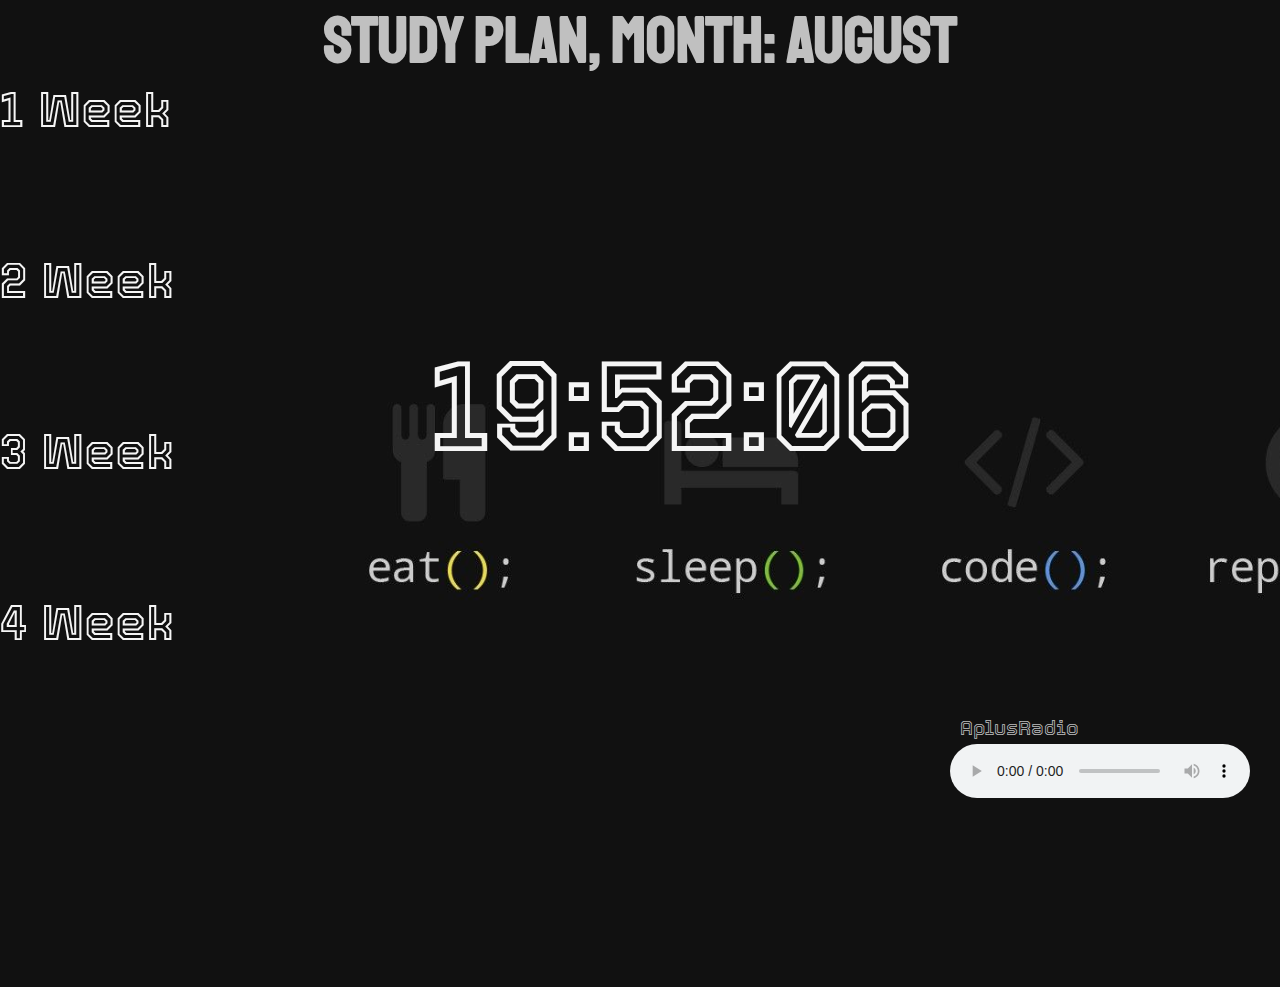
==== index.html @ db7e0fd6 "Initial commit" ====
<!DOCTYPE html>
<html lang="en">
<head>
    <meta charset="UTF-8">
    <title>DeadLine</title>
    <link rel="stylesheet" href="style.css"/>
    <link rel="preconnect" href="https://fonts.googleapis.com">
    <link rel="preconnect" href="https://fonts.gstatic.com" crossorigin>
    <link href="https://fonts.googleapis.com/css2?family=Staatliches&display=swap" rel="stylesheet">
    <link rel="preconnect" href="https://fonts.googleapis.com">
    <link rel="preconnect" href="https://fonts.gstatic.com" crossorigin>
    <link href="https://fonts.googleapis.com/css2?family=Tourney:wght@200&display=swap" rel="stylesheet">

</head>
<body>
    <h1>
        Study plan, month: August
    </h1>
    <a href="HTML,CSS/1week.html">1 Week</a>
    <a href="HTML,CSS/2week.html">2 Week</a>
    <a href="HTML,CSS/3week.html">3 Week</a>
    <a href="HTML,CSS/4week.html">4 Week</a>
    <time id="time">13:10:05 PM</time>

    <p>AplusRadio</p>
    <audio controls>
        <source src="https://s.aplus.fm/aplus_128" type="audio/ogg; codecs=vorbis">
        <source src="https://s.aplus.fm/aplus_128" type="audio/mpeg">
        Тег audio не поддерживается вашим браузером.
        <a href="https://s.aplus.fm/aplus_128"></a>.
    </audio>

    <script src="main.js"></script>
</body>
</html>
---- style.css ----
*{
    box-sizing: border-box;
    margin: 0;
    padding: 0;
}
body{
    background-image: url("HTML,CSS/CSS/img/mount.jpg");
    background-size: cover;
    overflow:hidden;
}
h1{
    font-family: 'Staatliches', cursive;
    color: silver;
    text-align: center;
    font-size: 65px;
}
p{
    font-family: 'Tourney', cursive;
    font-size: 20px;
    color: silver;
    position: relative;
    bottom: 190px;
    left: 960px;
}
audio{
    position: relative;
    bottom: 185px;
    left: 950px;
}
a{
    font-family: 'Tourney', cursive;
    font-size: 50px;
    display: table-header-group;
    height: 19vh;
}
a:link {
    color: whitesmoke;
    background-color: transparent;
    text-decoration: none;
}

a:visited {
    color: whitesmoke;
    background-color: transparent;
    text-decoration: none;
}

a:hover {
    color: grey;
    background-color: transparent;
    text-decoration: none;
}
#time{
    position: relative;
    bottom: 430px;
    right: -430px;
    font-size: 8rem;
    font-family: 'Tourney', cursive;
    color: whitesmoke;
}

@media (max-width: 500px) {
    #time{
        font-size: 6rem;
    }
}
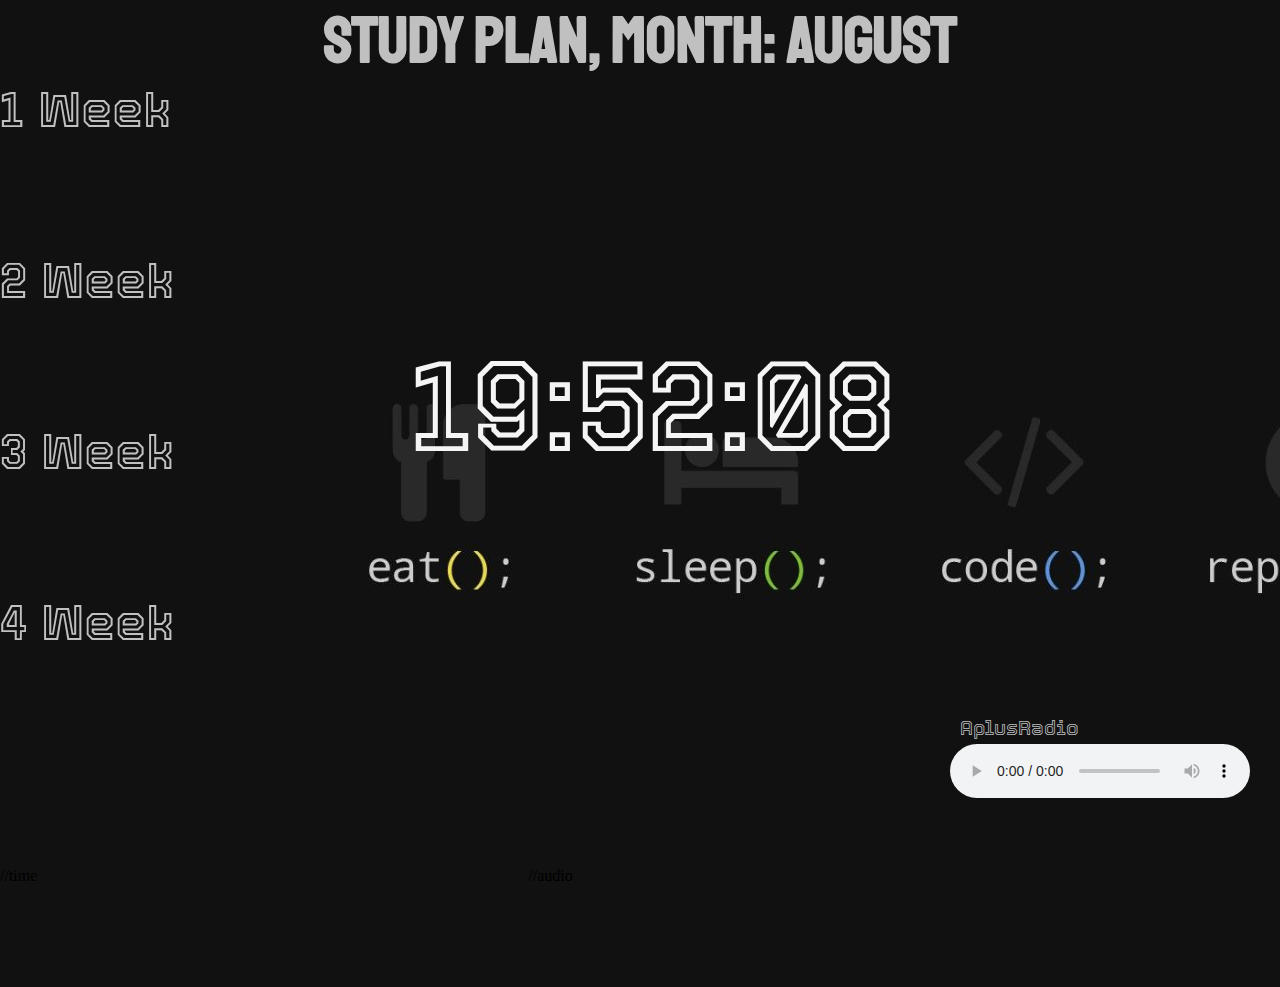
==== commit ea9620d9: "code editing" ====
--- a/index.html
+++ b/index.html
@@ -4,29 +4,30 @@
     <meta charset="UTF-8">
     <title>DeadLine</title>
     <link rel="stylesheet" href="style.css"/>
+    <link rel="stylesheet" href="HTML,CSS/CSS/styleAll.css"/>
     <link rel="preconnect" href="https://fonts.googleapis.com">
     <link rel="preconnect" href="https://fonts.gstatic.com" crossorigin>
     <link href="https://fonts.googleapis.com/css2?family=Staatliches&display=swap" rel="stylesheet">
-    <link rel="preconnect" href="https://fonts.googleapis.com">
-    <link rel="preconnect" href="https://fonts.gstatic.com" crossorigin>
     <link href="https://fonts.googleapis.com/css2?family=Tourney:wght@200&display=swap" rel="stylesheet">
 
 </head>
 <body>
-    <h1>
+    <h3>
         Study plan, month: August
-    </h1>
+    </h3>
     <a href="HTML,CSS/1week.html">1 Week</a>
     <a href="HTML,CSS/2week.html">2 Week</a>
     <a href="HTML,CSS/3week.html">3 Week</a>
     <a href="HTML,CSS/4week.html">4 Week</a>
+
+    //time
     <time id="time">13:10:05 PM</time>
 
+    //audio
     <p>AplusRadio</p>
     <audio controls>
         <source src="https://s.aplus.fm/aplus_128" type="audio/ogg; codecs=vorbis">
         <source src="https://s.aplus.fm/aplus_128" type="audio/mpeg">
-        Тег audio не поддерживается вашим браузером.
         <a href="https://s.aplus.fm/aplus_128"></a>.
     </audio>
 
--- a/style.css
+++ b/style.css
@@ -1,14 +1,9 @@
-*{
-    box-sizing: border-box;
-    margin: 0;
-    padding: 0;
-}
 body{
     background-image: url("HTML,CSS/CSS/img/mount.jpg");
     background-size: cover;
     overflow:hidden;
 }
-h1{
+h3{
     font-family: 'Staatliches', cursive;
     color: silver;
     text-align: center;
@@ -33,32 +28,14 @@
     display: table-header-group;
     height: 19vh;
 }
-a:link {
-    color: whitesmoke;
-    background-color: transparent;
-    text-decoration: none;
-}
-
-a:visited {
-    color: whitesmoke;
-    background-color: transparent;
-    text-decoration: none;
-}
-
-a:hover {
-    color: grey;
-    background-color: transparent;
-    text-decoration: none;
-}
 #time{
     position: relative;
     bottom: 430px;
-    right: -430px;
+    right: -370px;
     font-size: 8rem;
     font-family: 'Tourney', cursive;
     color: whitesmoke;
 }
-
 @media (max-width: 500px) {
     #time{
         font-size: 6rem;
--- a/HTML,CSS/CSS/styleAll.css
+++ b/HTML,CSS/CSS/styleAll.css
@@ -0,0 +1,26 @@
+*{
+    box-sizing: border-box;
+    margin: 0;
+    padding: 0
+}
+h1{
+    font-family: 'Mate SC', serif;
+    text-align: center;
+    font-size: 65px;
+    color: silver;
+}
+a:link {
+    color: silver;
+    background-color: transparent;
+    text-decoration: none;
+}
+a:visited {
+    color: silver;
+    background-color: transparent;
+    text-decoration: none;
+}
+a:hover {
+    color: grey;
+    background-color: transparent;
+    text-decoration: none;
+}